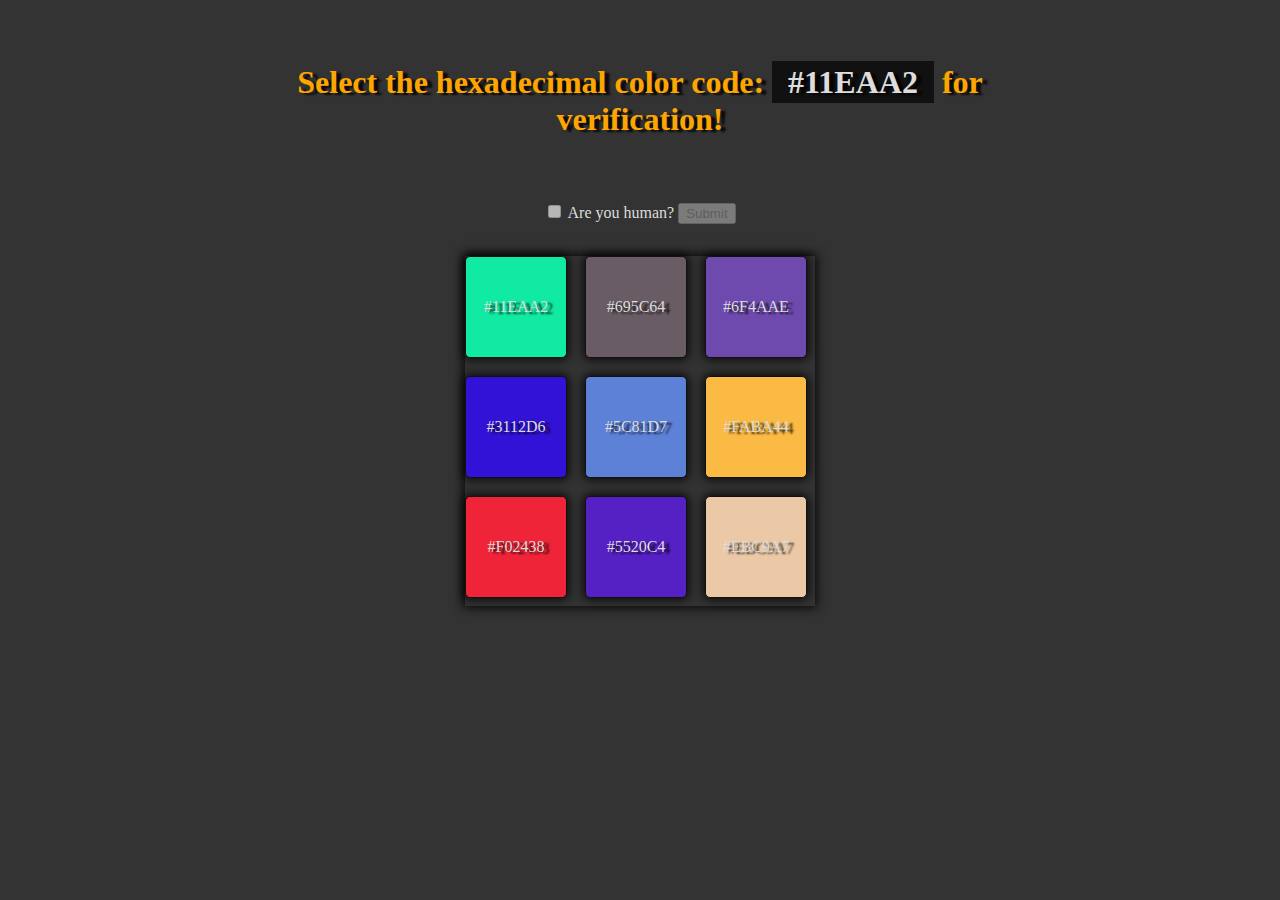
==== index.html @ f648f9c0 "Add files via upload" ====
<!DOCTYPE html>
<html lang="en">
<head>
    <meta charset="UTF-8">
    <meta http-equiv="X-UA-Compatible" content="IE=edge">
    <meta name="viewport" content="width=device-width, initial-scale=1.0">
    <link href="https://cdn.jsdelivr.net/npm/bootstrap@5.0.0-beta3/dist/css/bootstrap.min.css" rel="stylesheet" integrity="sha384-eOJMYsd53ii+scO/bJGFsiCZc+5NDVN2yr8+0RDqr0Ql0h+rP48ckxlpbzKgwra6" crossorigin="anonymous">
    <link rel="stylesheet" href="style.css">
    <title>I'm not a robot.</title>
</head>
<body>
    <div class="form_container">
        <form action="/success/index.html">
            <h1>Select the hexadecimal color code: <span id="SelectColor"></span> for verification!</h1>
            <input type="checkbox" name="check" id="checkbox">
            <label for="checkbox">Are you human?</label>
            <button class="btn btn-light" type="submit">Submit</button>
        </form>
    </div>
    <main class="container">
        <div class="element"></div>
        <div class="element"></div>
        <div class="element"></div>
        <div class="element"></div>
        <div class="element"></div>
        <div class="element"></div>
        <div class="element"></div>
        <div class="element"></div>
        <div class="element"></div>
    </main>
    <script src="main.js"></script>
</body>
</html>
---- style.css ----
body{
    max-width: 700px;
    margin: 0 auto;
    display: flex;
    flex-direction: column;
    justify-content: center;
    align-items: center;
    text-align: center;
    background-color: #333;
    font-family: 'Times New Roman', Times, serif;
}
:root{
    --light-c:#ddd;
    --dark-c: #111;
    --text-shadow: 5px 2px 2px rgba(0,0,0,0.8);
}
h1{
    color: orange;
    margin: 4rem 0;
    text-shadow: var(--text-shadow);
}
h1 span{
    background-color:var(--dark-c);
    color: var(--light-c);
    padding: .2rem 1rem;
}
label{
    color: var(--light-c);
}
.container{
    margin: 2rem;
    width: 350px;
    height: 350px;
    display: grid;
    grid-template-columns: repeat(3,1fr);
    gap: 10px;
    box-shadow: 0 0 10px 2px rgba(0,0,0,0.8);
}
.element{
    width: 100px;
    height: 100px;
    border: 1px solid var(--dark-c);
    box-shadow: 0 0 10px 2px rgba(0,0,0,0.8);
    display: flex;
    justify-content: center;
    align-items: center;
    color: var(--light-c);
    text-shadow: var(--text-shadow);
    border-radius: 5px;
}
.element:hover{
    cursor: pointer;
    box-shadow: inset 0 0 100px var(--dark-c);
}
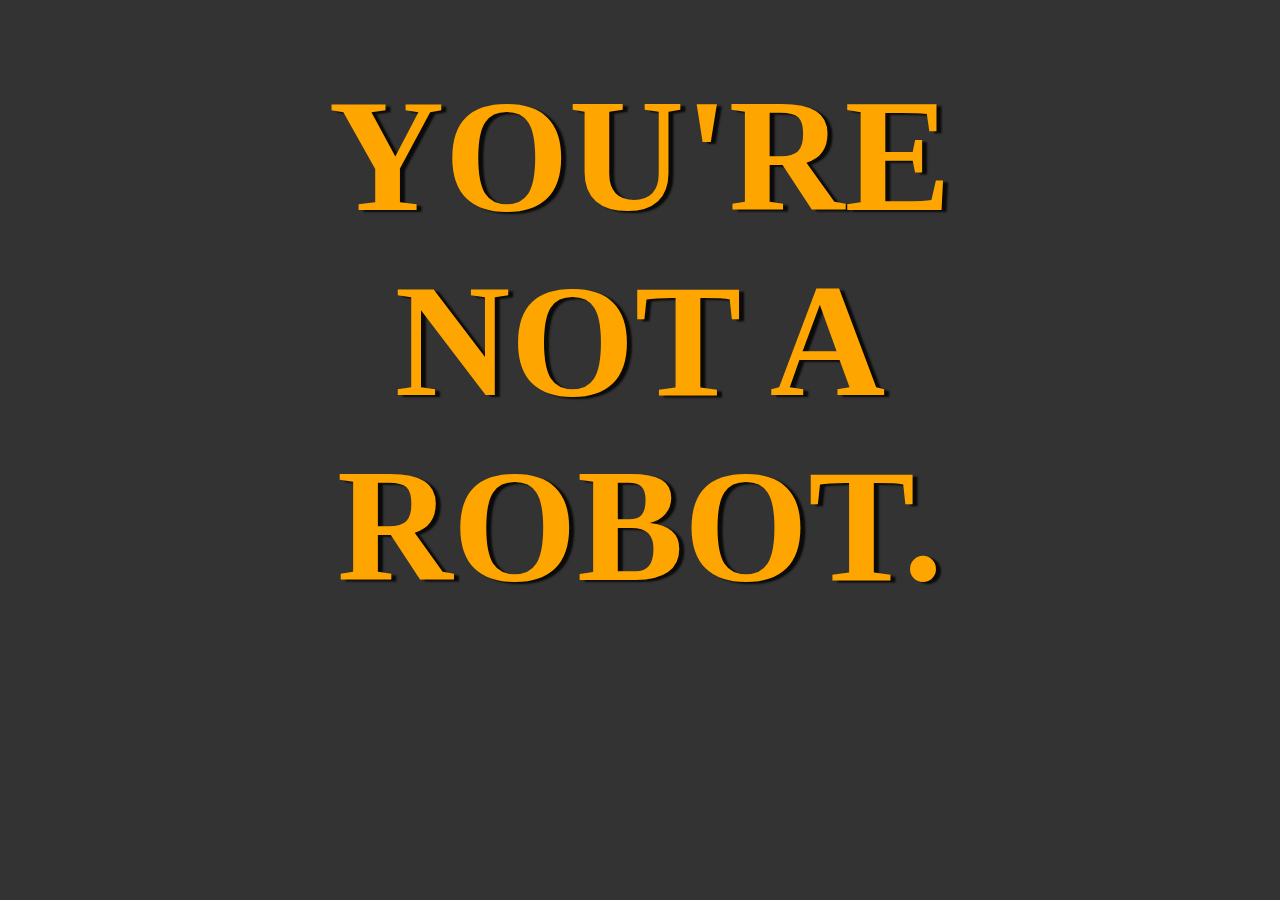
==== commit f112a524: "Add files via upload" ====
--- a/index.html
+++ b/index.html
@@ -4,30 +4,17 @@
     <meta charset="UTF-8">
     <meta http-equiv="X-UA-Compatible" content="IE=edge">
     <meta name="viewport" content="width=device-width, initial-scale=1.0">
-    <link href="https://cdn.jsdelivr.net/npm/bootstrap@5.0.0-beta3/dist/css/bootstrap.min.css" rel="stylesheet" integrity="sha384-eOJMYsd53ii+scO/bJGFsiCZc+5NDVN2yr8+0RDqr0Ql0h+rP48ckxlpbzKgwra6" crossorigin="anonymous">
-    <link rel="stylesheet" href="style.css">
-    <title>I'm not a robot.</title>
+    <title>Document</title>
+    <link rel="stylesheet" href="../style.css">
 </head>
+<style>
+    body {
+        text-align: center;
+        font-size: 5rem;
+        text-transform: uppercase;
+    }
+</style>
 <body>
-    <div class="form_container">
-        <form action="/success/index.html">
-            <h1>Select the hexadecimal color code: <span id="SelectColor"></span> for verification!</h1>
-            <input type="checkbox" name="check" id="checkbox">
-            <label for="checkbox">Are you human?</label>
-            <button class="btn btn-light" type="submit">Submit</button>
-        </form>
-    </div>
-    <main class="container">
-        <div class="element"></div>
-        <div class="element"></div>
-        <div class="element"></div>
-        <div class="element"></div>
-        <div class="element"></div>
-        <div class="element"></div>
-        <div class="element"></div>
-        <div class="element"></div>
-        <div class="element"></div>
-    </main>
-    <script src="main.js"></script>
+    <h1>You're not a robot.</h1>
 </body>
 </html>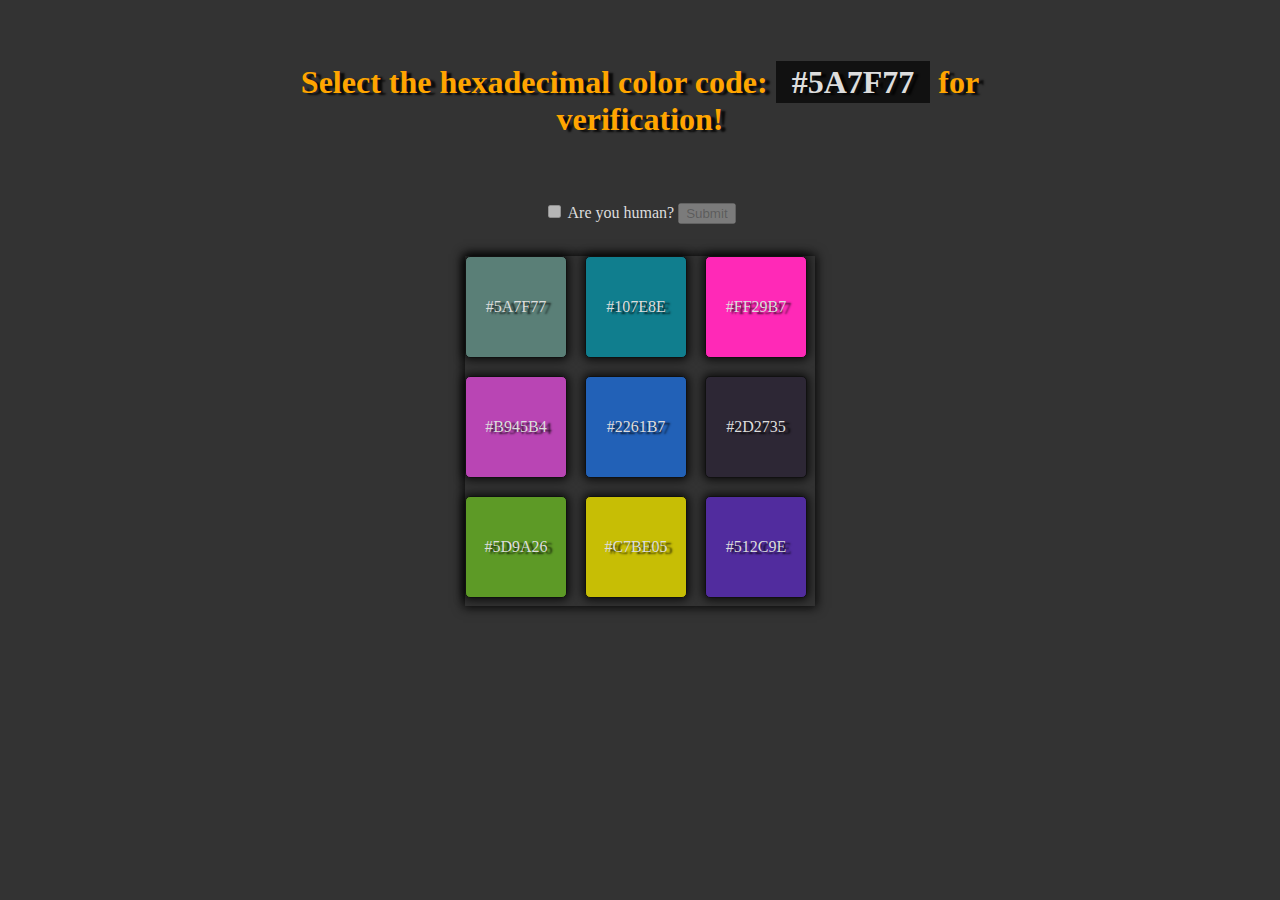
==== commit 2461abb4: "Add files via upload" ====
--- a/index.html
+++ b/index.html
@@ -4,17 +4,30 @@
     <meta charset="UTF-8">
     <meta http-equiv="X-UA-Compatible" content="IE=edge">
     <meta name="viewport" content="width=device-width, initial-scale=1.0">
-    <title>Document</title>
-    <link rel="stylesheet" href="../style.css">
+    <link href="https://cdn.jsdelivr.net/npm/bootstrap@5.0.0-beta3/dist/css/bootstrap.min.css" rel="stylesheet" integrity="sha384-eOJMYsd53ii+scO/bJGFsiCZc+5NDVN2yr8+0RDqr0Ql0h+rP48ckxlpbzKgwra6" crossorigin="anonymous">
+    <link rel="stylesheet" href="style.css">
+    <title>I'm not a robot.</title>
 </head>
-<style>
-    body {
-        text-align: center;
-        font-size: 5rem;
-        text-transform: uppercase;
-    }
-</style>
 <body>
-    <h1>You're not a robot.</h1>
+    <div class="form_container">
+        <form action="/success/index.html">
+            <h1>Select the hexadecimal color code: <span id="SelectColor"></span> for verification!</h1>
+            <input type="checkbox" name="check" id="checkbox">
+            <label for="checkbox">Are you human?</label>
+            <button class="btn btn-light" type="submit">Submit</button>
+        </form>
+    </div>
+    <main class="container">
+        <div class="element"></div>
+        <div class="element"></div>
+        <div class="element"></div>
+        <div class="element"></div>
+        <div class="element"></div>
+        <div class="element"></div>
+        <div class="element"></div>
+        <div class="element"></div>
+        <div class="element"></div>
+    </main>
+    <script src="main.js"></script>
 </body>
 </html>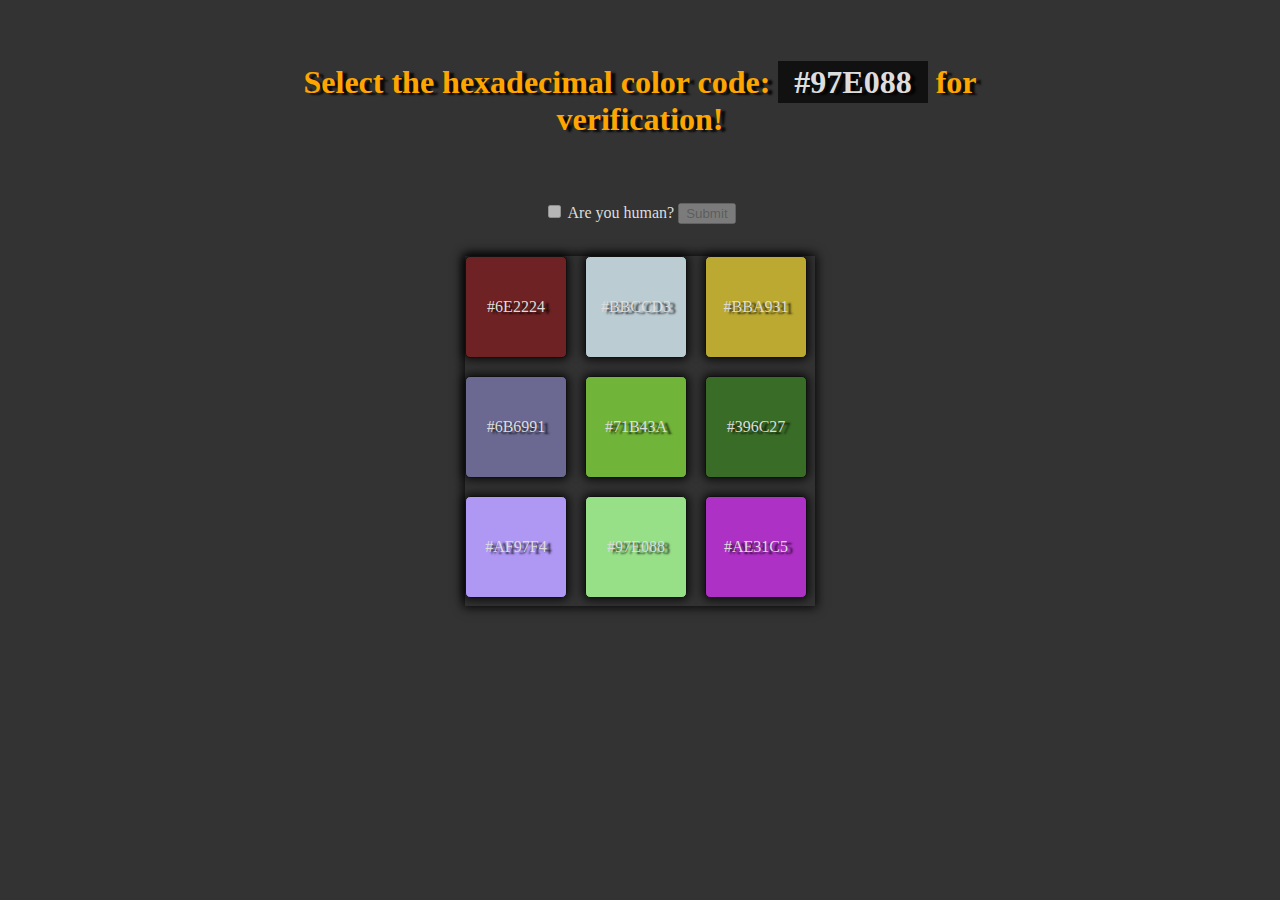
==== commit dd9b7876: "Update index.html" ====
--- a/index.html
+++ b/index.html
@@ -10,7 +10,7 @@
 </head>
 <body>
     <div class="form_container">
-        <form action="/success/index.html">
+        <form action="/success.html">
             <h1>Select the hexadecimal color code: <span id="SelectColor"></span> for verification!</h1>
             <input type="checkbox" name="check" id="checkbox">
             <label for="checkbox">Are you human?</label>
@@ -30,4 +30,4 @@
     </main>
     <script src="main.js"></script>
 </body>
-</html>+</html>
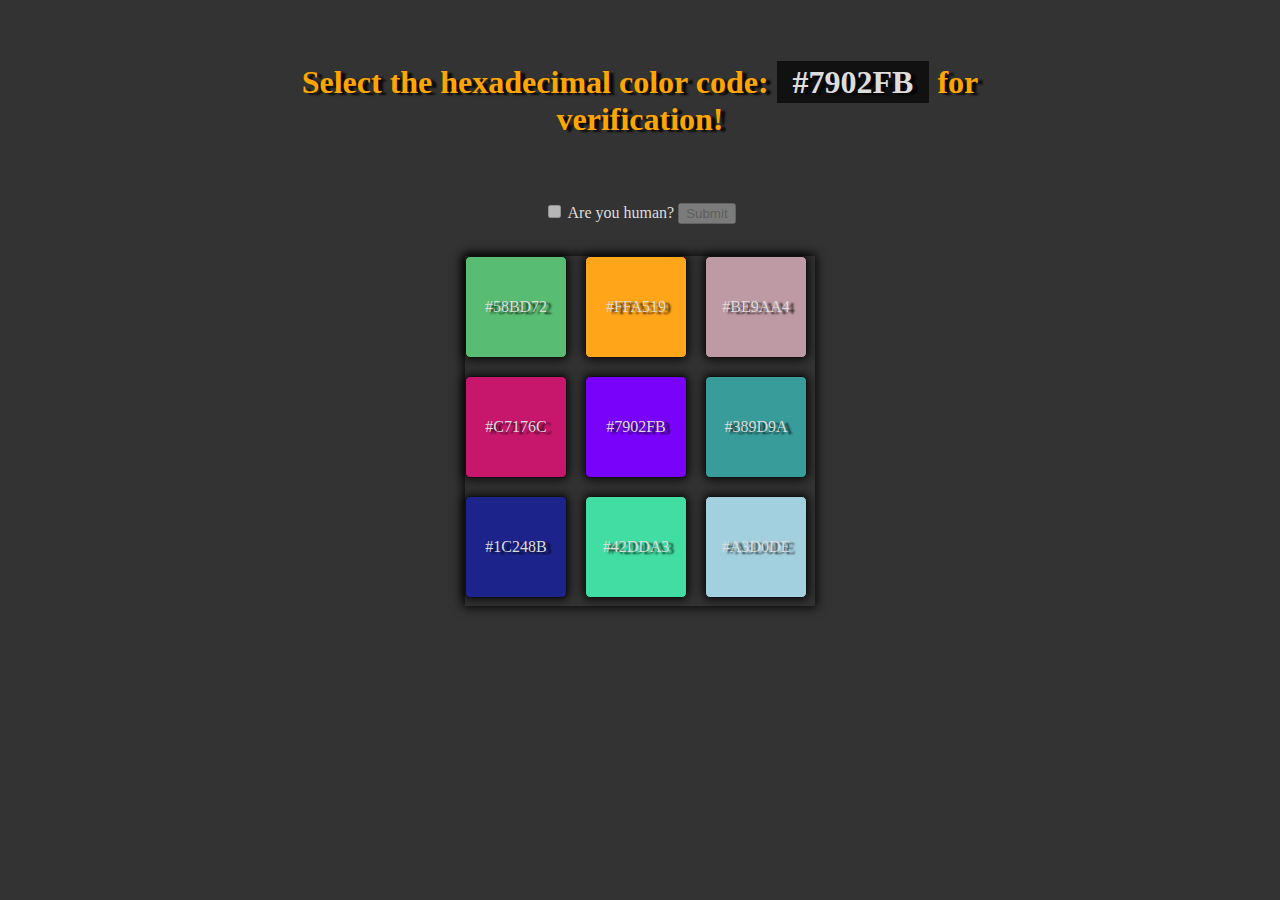
==== commit aa79fa42: "Update index.html" ====
--- a/index.html
+++ b/index.html
@@ -10,7 +10,7 @@
 </head>
 <body>
     <div class="form_container">
-        <form action="/success.html">
+        <form action="/HTML-CSS-project/success.html">
             <h1>Select the hexadecimal color code: <span id="SelectColor"></span> for verification!</h1>
             <input type="checkbox" name="check" id="checkbox">
             <label for="checkbox">Are you human?</label>
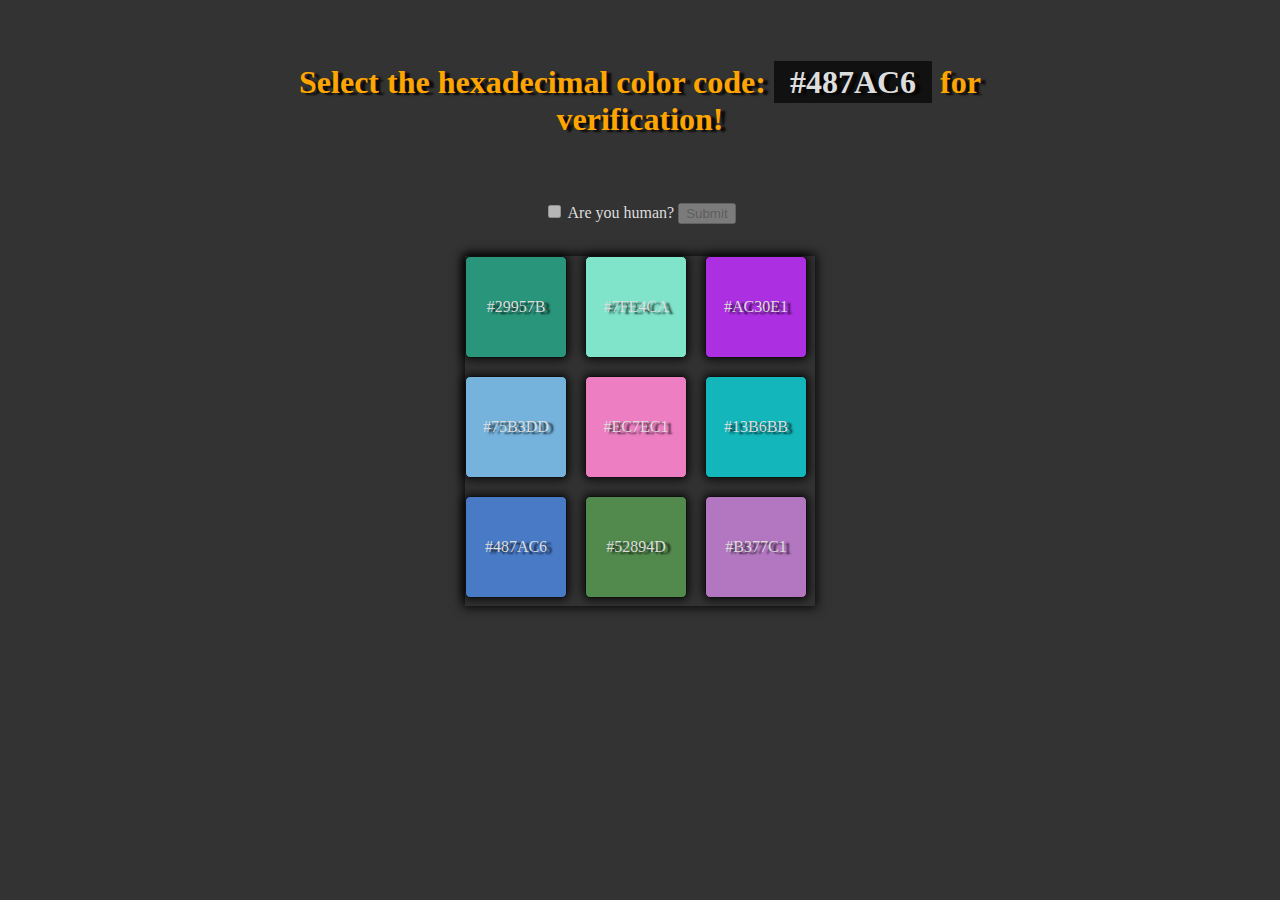
==== commit dfa9da01: "Update index.html" ====
--- a/index.html
+++ b/index.html
@@ -10,7 +10,7 @@
 </head>
 <body>
     <div class="form_container">
-        <form action="/HTML-CSS-project/success.html">
+        <form action="/success/index.html">
             <h1>Select the hexadecimal color code: <span id="SelectColor"></span> for verification!</h1>
             <input type="checkbox" name="check" id="checkbox">
             <label for="checkbox">Are you human?</label>
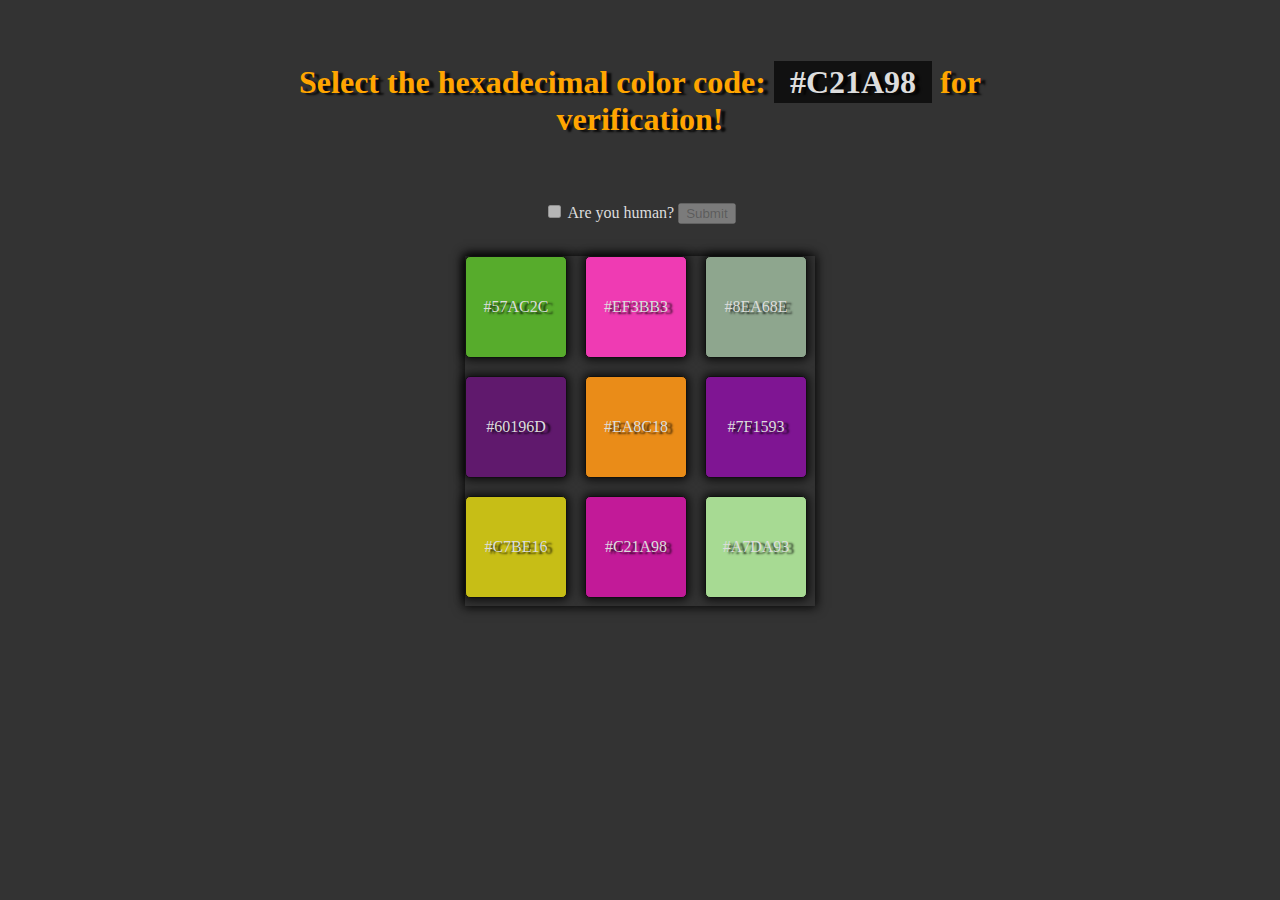
==== commit c934578b: "Update index.html" ====
--- a/index.html
+++ b/index.html
@@ -10,7 +10,7 @@
 </head>
 <body>
     <div class="form_container">
-        <form action="/success/index.html">
+        <form action="https://abhishekbadhgotri.github.io/HTML-CSS-project/success/">
             <h1>Select the hexadecimal color code: <span id="SelectColor"></span> for verification!</h1>
             <input type="checkbox" name="check" id="checkbox">
             <label for="checkbox">Are you human?</label>
